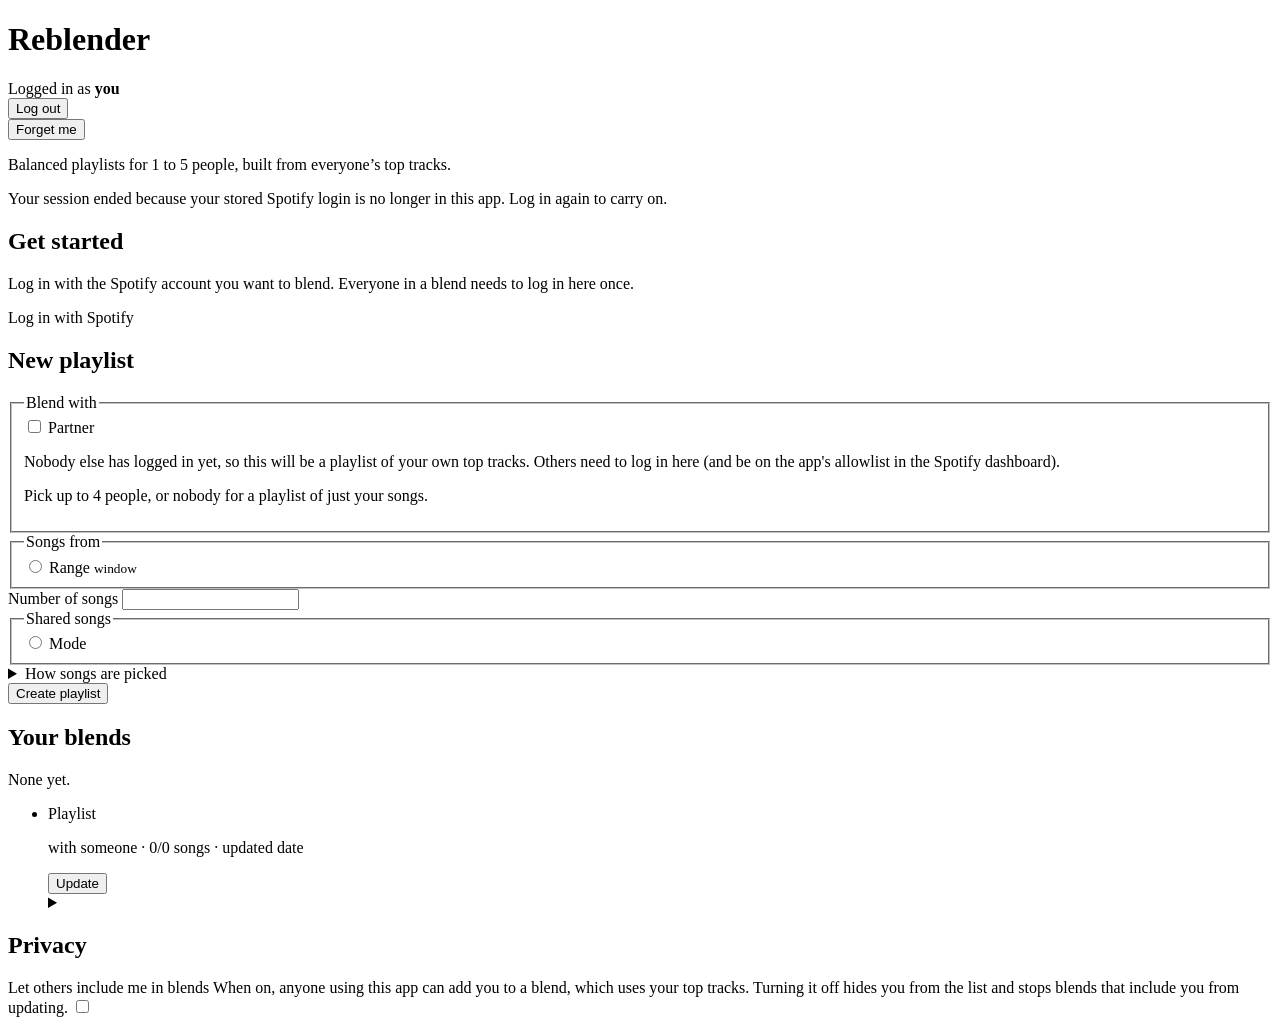
==== src/main/resources/templates/index.html @ ea673520 "https-only links, stale-session logout, input validation (S5, S7, S9) - S5: every URL from Spotify (" ====
<!DOCTYPE html>
<html lang="en" xmlns:th="http://www.thymeleaf.org">
<head>
    <meta charset="UTF-8">
    <meta name="viewport" content="width=device-width, initial-scale=1">
    <meta name="theme-color" content="#121212">
    <title>Reblender</title>
    <link rel="stylesheet" th:href="@{/css/app.css}">
</head>
<body>
<main class="page">
    <header class="top-bar">
        <h1>Reblender</h1>
        <div class="account" th:if="${loggedIn}">
            <span>Logged in as <strong th:text="${me}">you</strong></span>
            <form th:action="@{/logout}" method="post">
                <button type="submit" class="btn btn-text neutral">Log out</button>
            </form>
            <form th:action="@{/account/forget}" method="post"
                  data-confirm="Delete your stored Spotify login and all blends you are part of from this app? Your Spotify playlists are not deleted.">
                <button type="submit" class="btn btn-text neutral">Forget me</button>
            </form>
        </div>
    </header>
    <p class="tagline">Balanced playlists for 1 to 5 people, built from everyone&rsquo;s top tracks.</p>

    <p th:if="${expired}" class="banner err" role="alert">Your session ended because your stored Spotify login is no longer in this app. Log in again to carry on.</p>

    <section th:unless="${loggedIn}" class="card signin">
        <h2>Get started</h2>
        <p class="muted">Log in with the Spotify account you want to blend. Everyone in a blend needs to log in here once.</p>
        <a class="btn btn-filled" th:href="@{/oauth2/authorization/spotify}">Log in with Spotify</a>
    </section>

    <th:block th:if="${loggedIn}">
        <p th:if="${message}" class="banner ok" role="status" th:text="${message}"></p>
        <p th:if="${error}" class="banner err" role="alert" th:text="${error}"></p>

        <section class="card">
            <h2>New playlist</h2>
            <form th:action="@{/playlists}" method="post" class="form blend-form"
                  th:data-max-partners="${maxPartners}" th:data-per-person="${tracksPerPerson}">

                <fieldset class="field-group">
                    <legend>Blend with</legend>
                    <div class="chips" th:unless="${#lists.isEmpty(partners)}">
                        <label th:each="p : ${partners}" class="chip">
                            <input type="checkbox" name="partnerIds" th:value="${p.spotifyId}">
                            <th:block th:replace="~{fragments/icons :: icon('check')}"></th:block>
                            <span th:text="${p.displayName}">Partner</span>
                        </label>
                    </div>
                    <p class="supporting" th:if="${#lists.isEmpty(partners)}">
                        Nobody else has logged in yet, so this will be a playlist of your own top tracks.
                        Others need to log in here (and be on the app's allowlist in the Spotify dashboard).
                    </p>
                    <p class="supporting" th:unless="${#lists.isEmpty(partners)}">
                        Pick up to <span th:text="${maxPartners}">4</span> people, or nobody for a playlist of just your songs.
                    </p>
                </fieldset>

                <fieldset class="field-group">
                    <legend>Songs from</legend>
                    <div class="segmented stack-compact">
                        <label th:each="r, i : ${timeRanges}" class="segment-option">
                            <input type="radio" name="timeRange" th:value="${r.name()}" th:checked="${i.first}" required>
                            <span><th:block th:text="${r.label}">Range</th:block> <small th:text="${r.window}">window</small></span>
                        </label>
                    </div>
                </fieldset>

                <div class="form-row">
                    <div class="field-group">
                        <label class="field-label" for="size">Number of songs</label>
                        <input id="size" class="text-field" type="number" inputmode="numeric" name="size" min="1"
                               th:max="${tracksPerPerson}" th:value="${defaultSize}" required aria-describedby="size-hint">
                        <span id="size-hint" class="supporting"></span>
                    </div>
                    <fieldset class="field-group">
                        <legend>Shared songs</legend>
                        <div class="segmented stack-compact">
                            <label th:each="m, i : ${sharedModes}" class="segment-option">
                                <input type="radio" name="sharedMode" th:value="${m.name()}" th:checked="${i.first}">
                                <span th:text="${m.option}" th:title="${m.label}">Mode</span>
                            </label>
                        </div>
                    </fieldset>
                </div>

                <details class="help">
                    <summary>How songs are picked</summary>
                    <p>These are Spotify's three listening windows; there's no true all-time option.
                        Playlists hold 1 to 50 songs per person. Shared songs (in everyone's top tracks first, then fewer people's)
                        take up to 1/3 of the playlist for 2 people, 1/2 for 3, 2/3 for 4 and 4/5 for 5. The rest is split evenly.
                        Slots that don't divide evenly go to a shared song, or the playlist is slightly shorter.</p>
                </details>

                <div class="form-actions">
                    <button type="submit" class="btn btn-filled">Create playlist</button>
                </div>
            </form>
        </section>

        <section class="card">
            <h2>Your blends</h2>
            <p th:if="${#lists.isEmpty(playlists)}" class="muted">None yet.</p>
            <ul class="tiles" th:unless="${#lists.isEmpty(playlists)}">
                <li th:each="row : ${playlists}" class="tile blend-tile">
                    <div>
                        <a th:href="@{/playlists/{id}(id=${row.blend.playlistId})}" class="title"
                           th:text="${row.blend.playlistName}">Playlist</a>
                        <p class="meta">
                            <span th:text="${row.withLabel}">with someone</span>
                            &middot; <span th:text="${row.blend.trackCount}">0</span>/<span th:text="${row.blend.size}">0</span> songs
                            &middot; updated <span th:text="${row.updatedLabel}">date</span>
                        </p>
                    </div>
                    <div class="tile-actions">
                        <form th:action="@{/playlists/{id}/update(id=${row.blend.playlistId})}" method="post">
                            <button type="submit" class="btn btn-tonal">Update</button>
                        </form>
                        <details class="menu">
                            <summary class="icon-btn" aria-label="More actions" title="More actions">
                                <th:block th:replace="~{fragments/icons :: icon('more')}"></th:block>
                            </summary>
                            <div class="menu-surface" role="menu">
                                <a role="menuitem" class="menu-item" th:href="@{/playlists/{id}(id=${row.blend.playlistId})}">
                                    <th:block th:replace="~{fragments/icons :: icon('chart')}"></th:block>Show breakdown</a>
                                <a role="menuitem" class="menu-item" th:href="${row.blend.playlistUrl}" target="_blank" rel="noopener">
                                    <th:block th:replace="~{fragments/icons :: icon('open')}"></th:block>Open in Spotify</a>
                                <button type="button" role="menuitem" class="menu-item danger"
                                        th:data-dialog="${'delete-' + row.blend.playlistId}">
                                    <th:block th:replace="~{fragments/icons :: icon('delete')}"></th:block>Delete&hellip;</button>
                            </div>
                        </details>
                    </div>
                    <dialog th:id="${'delete-' + row.blend.playlistId}" class="dialog"
                            th:attr="aria-labelledby=${'delete-title-' + row.blend.playlistId}">
                        <form th:action="@{/playlists/{id}/delete(id=${row.blend.playlistId})}" method="post">
                            <h3 th:id="${'delete-title-' + row.blend.playlistId}">Delete &ldquo;<span th:text="${row.blend.playlistName}">Playlist</span>&rdquo;?</h3>
                            <p class="muted body-medium">The app will stop managing this playlist.</p>
                            <label class="check-row">
                                <input type="checkbox" name="removeFromSpotify" value="true" checked>
                                <span>Also delete it from my Spotify library</span>
                            </label>
                            <p class="muted body-small">Spotify usually lets you restore deleted playlists for a while
                                at spotify.com/account/recover-playlists.</p>
                            <div class="dialog-actions">
                                <button type="button" class="btn btn-text" data-close>Cancel</button>
                                <button type="submit" class="btn btn-danger">Delete</button>
                            </div>
                        </form>
                    </dialog>
                </li>
            </ul>
        </section>
        <section class="card">
            <h2>Privacy</h2>
            <form th:action="@{/account/blending}" method="post" class="setting" data-autosubmit>
                <label class="switch-row">
                    <span>
                        <span class="setting-title">Let others include me in blends</span>
                        <span class="supporting">When on, anyone using this app can add you to a blend, which uses your
                            top tracks. Turning it off hides you from the list and stops blends that include you from updating.</span>
                    </span>
                    <span class="switch">
                        <input type="checkbox" name="allowBlending" value="true" role="switch" th:checked="${allowBlending}">
                        <span class="track" aria-hidden="true"><span class="handle"></span></span>
                    </span>
                </label>
                <noscript><button type="submit" class="btn btn-tonal">Save</button></noscript>
            </form>
        </section>
    </th:block>
</main>
<script th:src="@{/js/app.js}"></script>
</body>
</html>
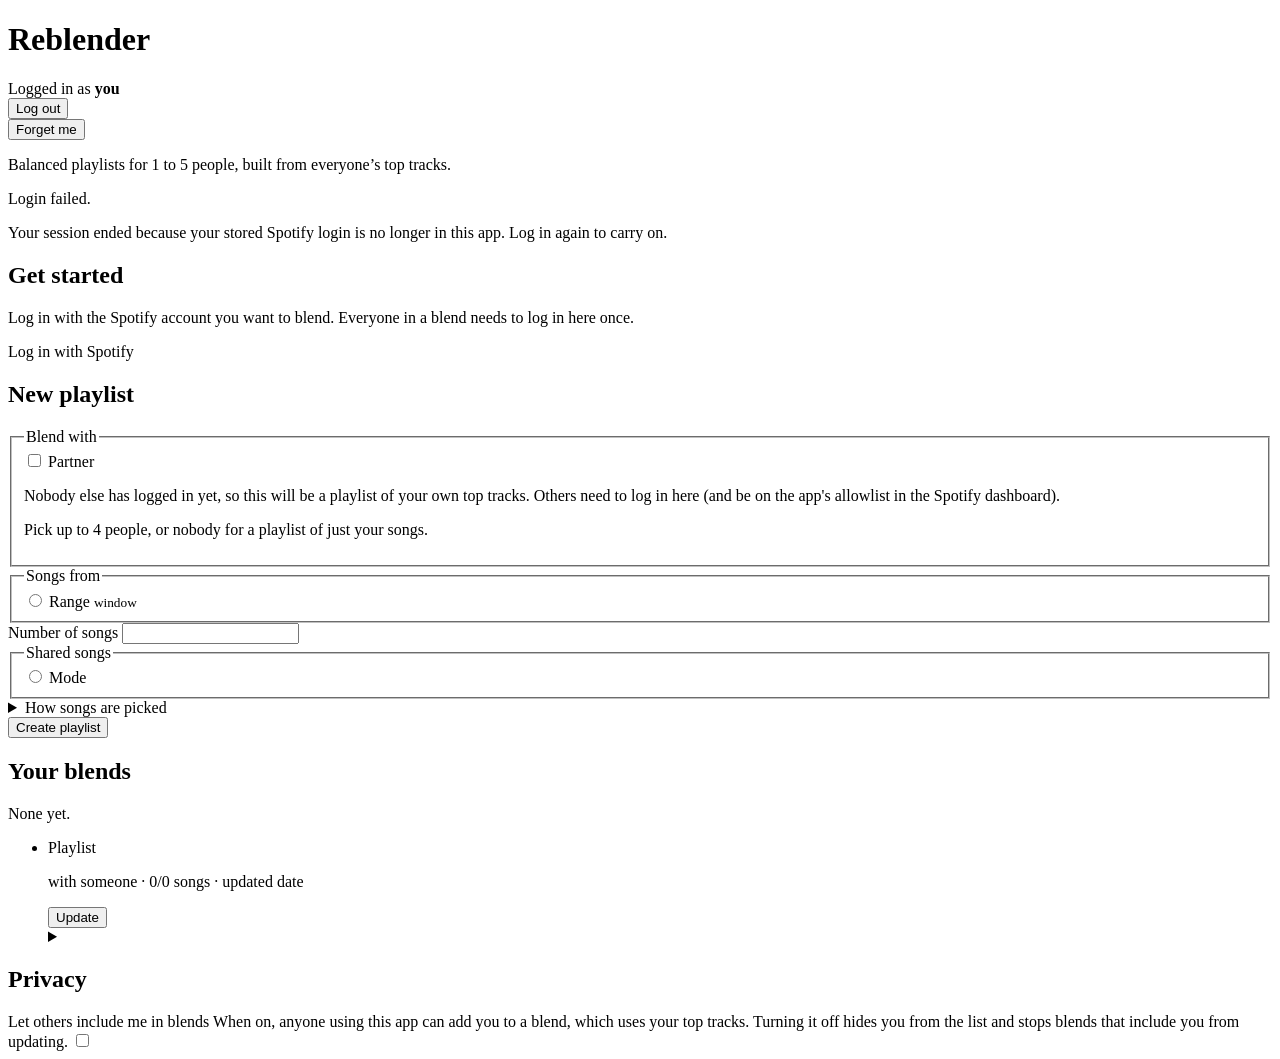
==== commit a9db7f24: "Explain failed logins, especially people not on Spotify's allowlist In Development Mode, Spotify let" ====
--- a/src/main/resources/templates/index.html
+++ b/src/main/resources/templates/index.html
@@ -24,6 +24,7 @@
     </header>
     <p class="tagline">Balanced playlists for 1 to 5 people, built from everyone&rsquo;s top tracks.</p>
 
+    <p th:if="${loginError}" class="banner err" role="alert" th:text="${loginError}">Login failed.</p>
     <p th:if="${expired}" class="banner err" role="alert">Your session ended because your stored Spotify login is no longer in this app. Log in again to carry on.</p>
 
     <section th:unless="${loggedIn}" class="card signin">
@@ -63,7 +64,7 @@
                     <legend>Songs from</legend>
                     <div class="segmented stack-compact">
                         <label th:each="r, i : ${timeRanges}" class="segment-option">
-                            <input type="radio" name="timeRange" th:value="${r.name()}" th:checked="${i.first}" required>
+                            <input type="radio" name="timeRange" th:value="${r.value}" th:checked="${i.first}" required>
                             <span><th:block th:text="${r.label}">Range</th:block> <small th:text="${r.window}">window</small></span>
                         </label>
                     </div>
@@ -80,8 +81,8 @@
                         <legend>Shared songs</legend>
                         <div class="segmented stack-compact">
                             <label th:each="m, i : ${sharedModes}" class="segment-option">
-                                <input type="radio" name="sharedMode" th:value="${m.name()}" th:checked="${i.first}">
-                                <span th:text="${m.option}" th:title="${m.label}">Mode</span>
+                                <input type="radio" name="sharedMode" th:value="${m.value}" th:checked="${i.first}">
+                                <span th:text="${m.label}" th:title="${m.description}">Mode</span>
                             </label>
                         </div>
                     </fieldset>
@@ -92,7 +93,8 @@
                     <p>These are Spotify's three listening windows; there's no true all-time option.
                         Playlists hold 1 to 50 songs per person. Shared songs (in everyone's top tracks first, then fewer people's)
                         take up to 1/3 of the playlist for 2 people, 1/2 for 3, 2/3 for 4 and 4/5 for 5. The rest is split evenly.
-                        Slots that don't divide evenly go to a shared song, or the playlist is slightly shorter.</p>
+                        Slots that don't divide evenly go to a shared song, or the playlist is slightly shorter.
+                        If someone has fewer songs than their share, everyone is capped at that number to keep it fair.</p>
                 </details>
 
                 <div class="form-actions">
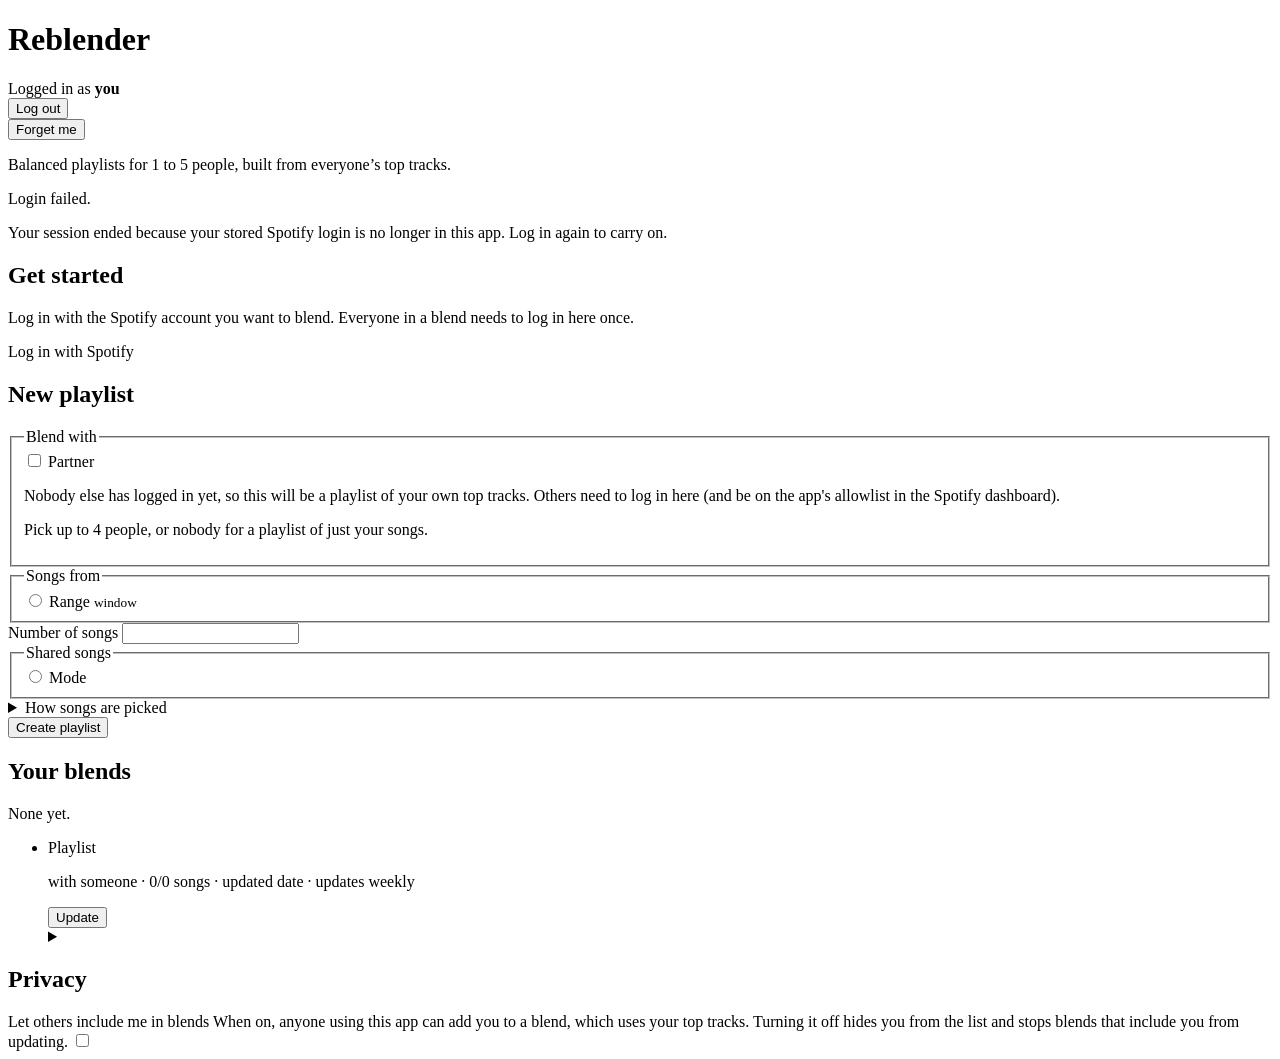
==== commit cca8acd9: "Rebuild blends automatically every Monday morning - WeeklyUpdates runs on `reblender.auto-update.cro" ====
--- a/src/main/resources/templates/index.html
+++ b/src/main/resources/templates/index.html
@@ -115,6 +115,7 @@
                             <span th:text="${row.withLabel}">with someone</span>
                             &middot; <span th:text="${row.blend.trackCount}">0</span>/<span th:text="${row.blend.size}">0</span> songs
                             &middot; updated <span th:text="${row.updatedLabel}">date</span>
+                            &middot; <span th:text="${row.autoUpdate.text}" th:classappend="${row.autoUpdate.problem} ? 'status-problem'">updates weekly</span>
                         </p>
                     </div>
                     <div class="tile-actions">
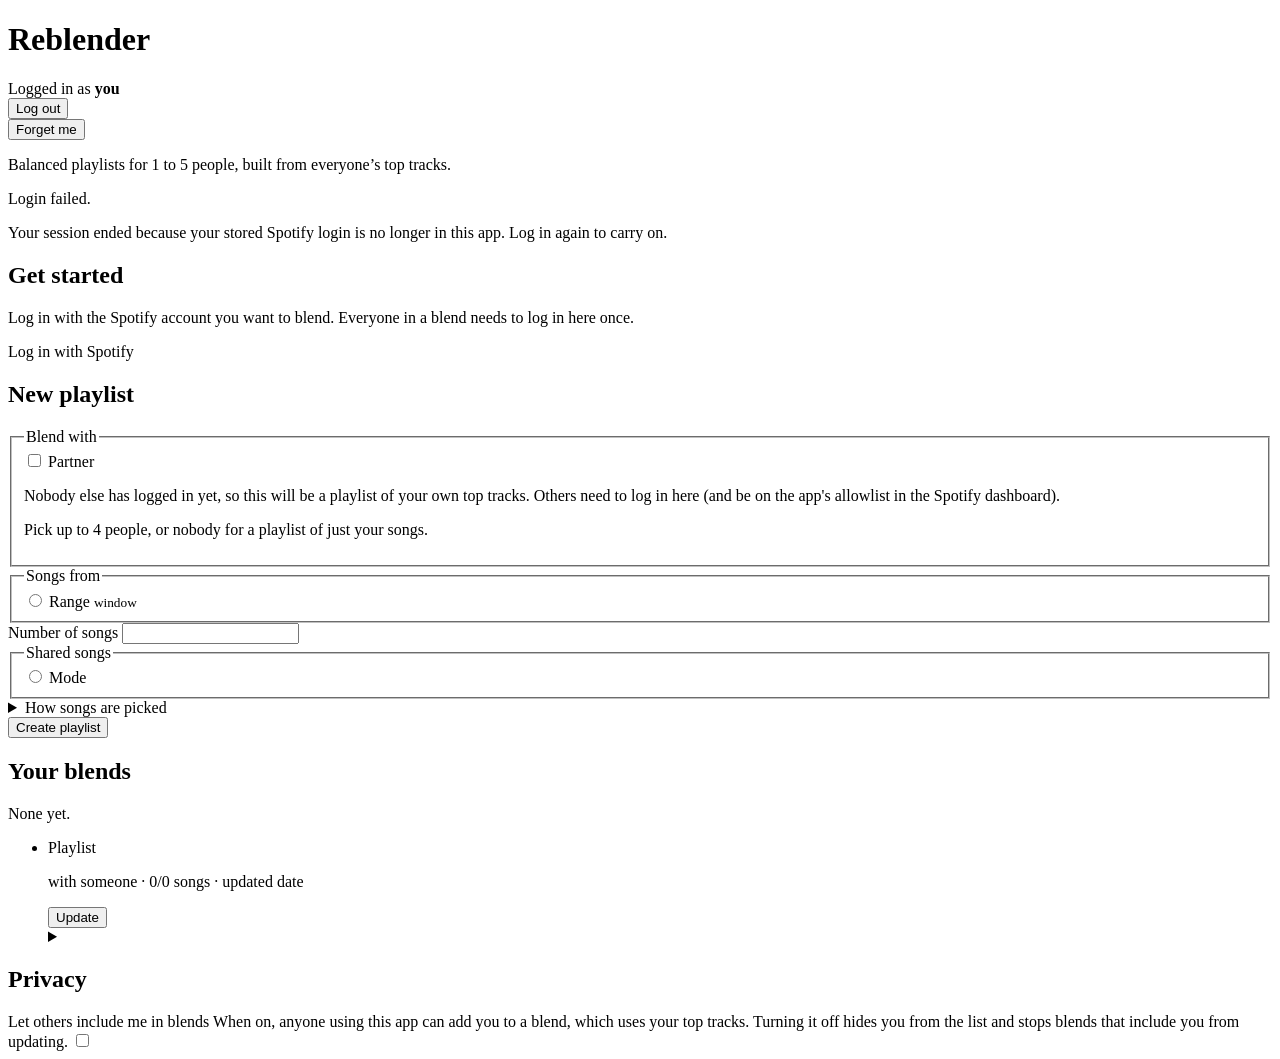
==== commit c780a97c: "Merge pull request #8 from Chesire/feat/login-errors Explain failed logins; README setup and deploym" ====
--- a/src/main/resources/templates/index.html
+++ b/src/main/resources/templates/index.html
@@ -115,7 +115,6 @@
                             <span th:text="${row.withLabel}">with someone</span>
                             &middot; <span th:text="${row.blend.trackCount}">0</span>/<span th:text="${row.blend.size}">0</span> songs
                             &middot; updated <span th:text="${row.updatedLabel}">date</span>
-                            &middot; <span th:text="${row.autoUpdate.text}" th:classappend="${row.autoUpdate.problem} ? 'status-problem'">updates weekly</span>
                         </p>
                     </div>
                     <div class="tile-actions">
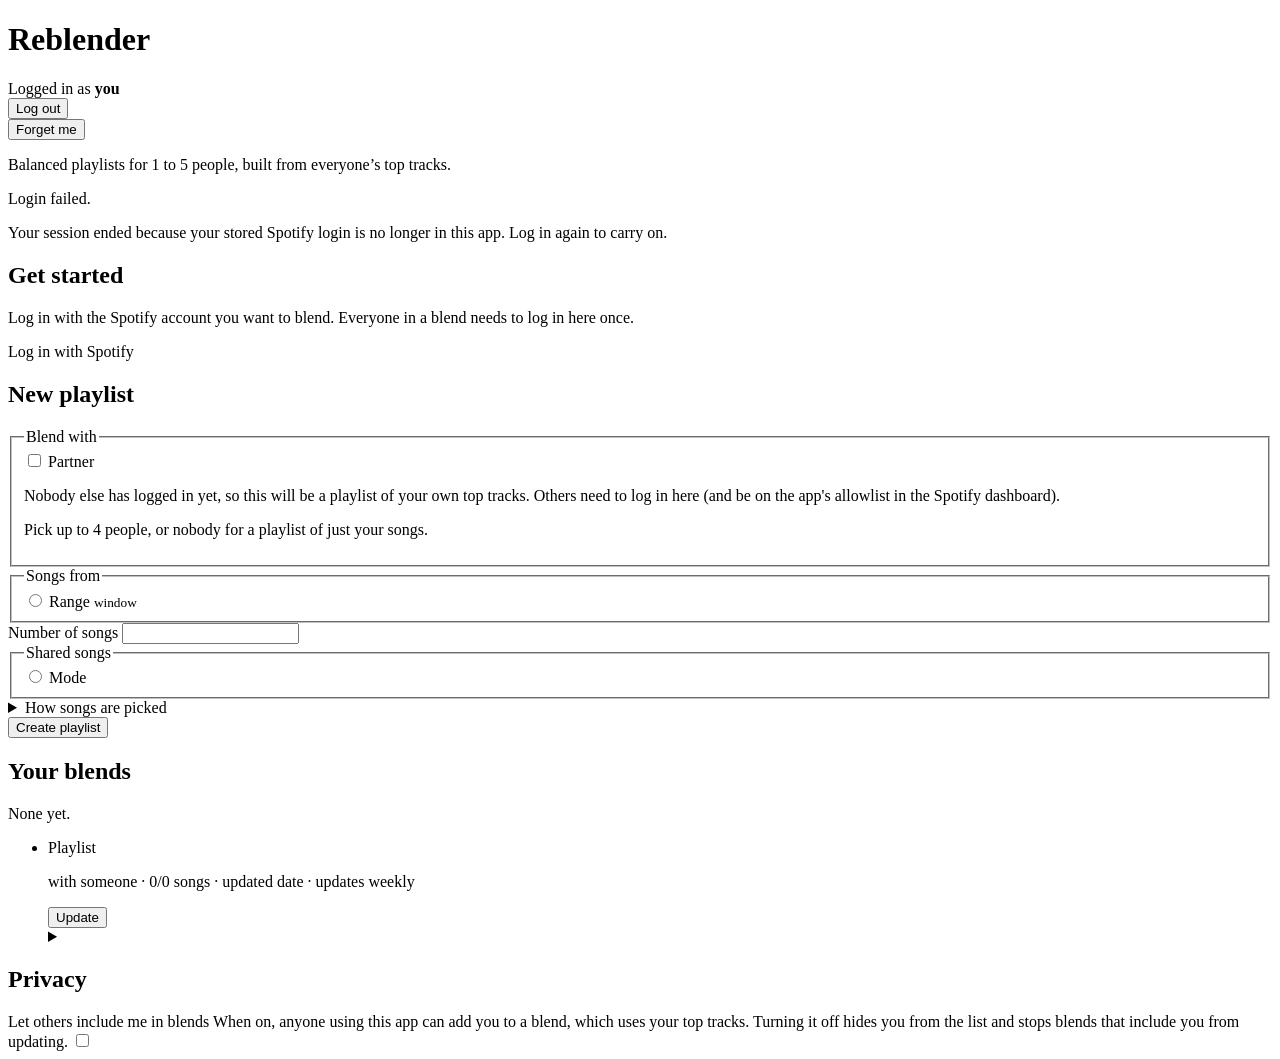
==== commit ef78c3fb: "Merge pull request #9 from Chesire/feat/weekly-updates Rebuild blends automatically every Monday mor" ====
--- a/src/main/resources/templates/index.html
+++ b/src/main/resources/templates/index.html
@@ -115,6 +115,7 @@
                             <span th:text="${row.withLabel}">with someone</span>
                             &middot; <span th:text="${row.blend.trackCount}">0</span>/<span th:text="${row.blend.size}">0</span> songs
                             &middot; updated <span th:text="${row.updatedLabel}">date</span>
+                            &middot; <span th:text="${row.autoUpdate.text}" th:classappend="${row.autoUpdate.problem} ? 'status-problem'">updates weekly</span>
                         </p>
                     </div>
                     <div class="tile-actions">
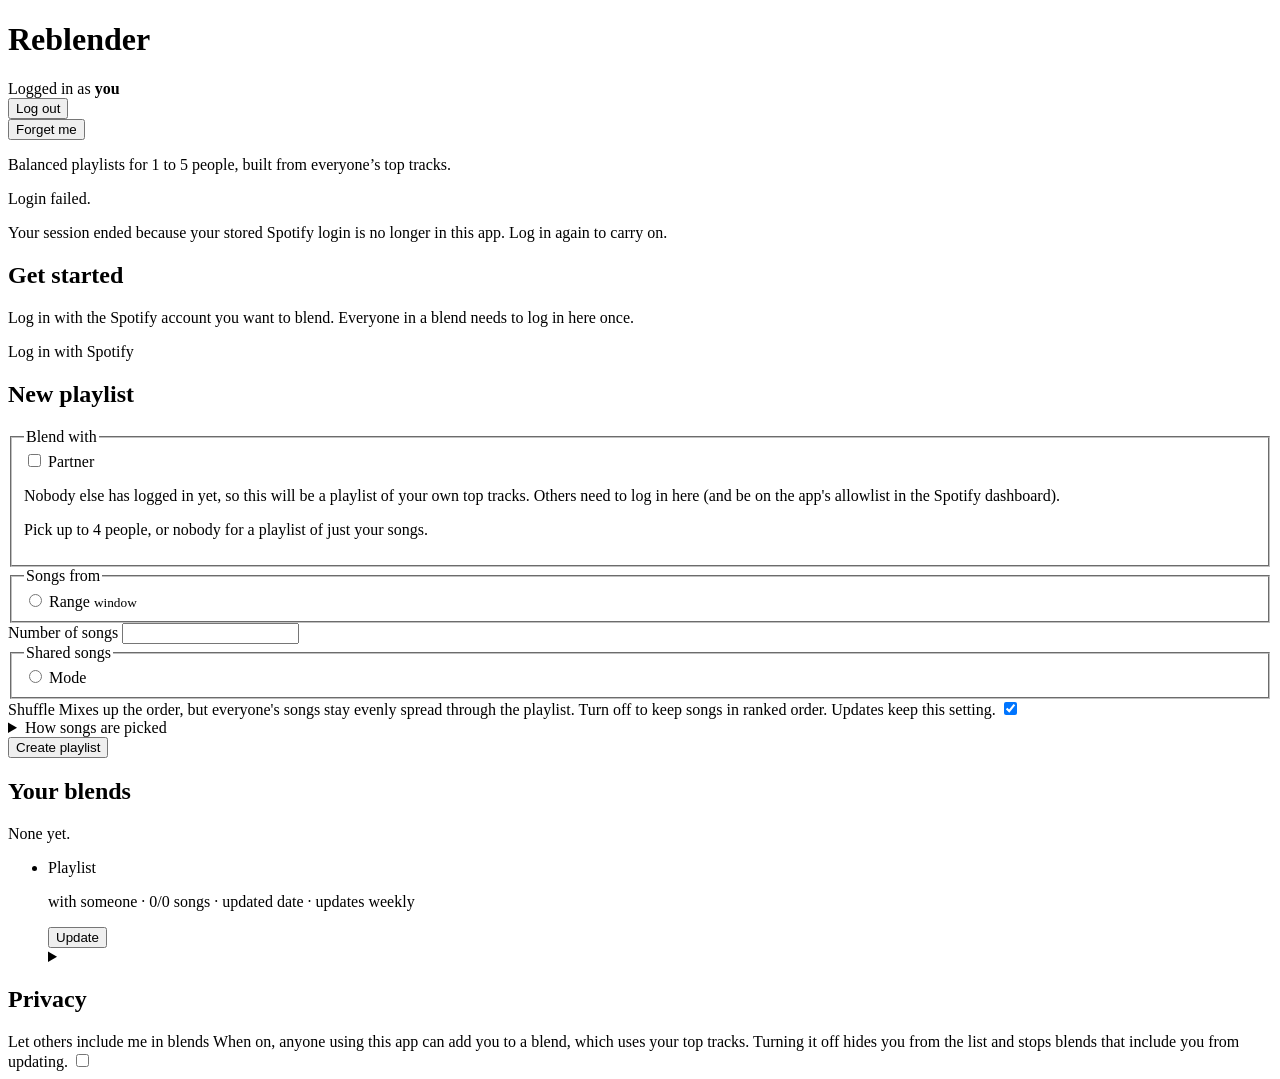
==== commit 176d3b47: "Add pre-selected shuffle option that keeps everyone evenly spread The same songs are picked as befor" ====
--- a/src/main/resources/templates/index.html
+++ b/src/main/resources/templates/index.html
@@ -88,13 +88,28 @@
                     </fieldset>
                 </div>
 
+                <div class="field-group">
+                    <label class="switch-row">
+                        <span>
+                            <span class="setting-title">Shuffle</span>
+                            <span class="supporting">Mixes up the order, but everyone's songs stay evenly spread through the playlist.
+                                Turn off to keep songs in ranked order. Updates keep this setting.</span>
+                        </span>
+                        <span class="switch">
+                            <input type="checkbox" name="shuffle" value="true" role="switch" checked>
+                            <span class="track" aria-hidden="true"><span class="handle"></span></span>
+                        </span>
+                    </label>
+                </div>
+
                 <details class="help">
                     <summary>How songs are picked</summary>
                     <p>These are Spotify's three listening windows; there's no true all-time option.
                         Playlists hold 1 to 50 songs per person. Shared songs (in everyone's top tracks first, then fewer people's)
                         take up to 1/3 of the playlist for 2 people, 1/2 for 3, 2/3 for 4 and 4/5 for 5. The rest is split evenly.
                         Slots that don't divide evenly go to a shared song, or the playlist is slightly shorter.
-                        If someone has fewer songs than their share, everyone is capped at that number to keep it fair.</p>
+                        If someone has fewer songs than their share, everyone is capped at that number to keep it fair.
+                        Shuffle doesn't change which songs are picked, only their order.</p>
                 </details>
 
                 <div class="form-actions">
